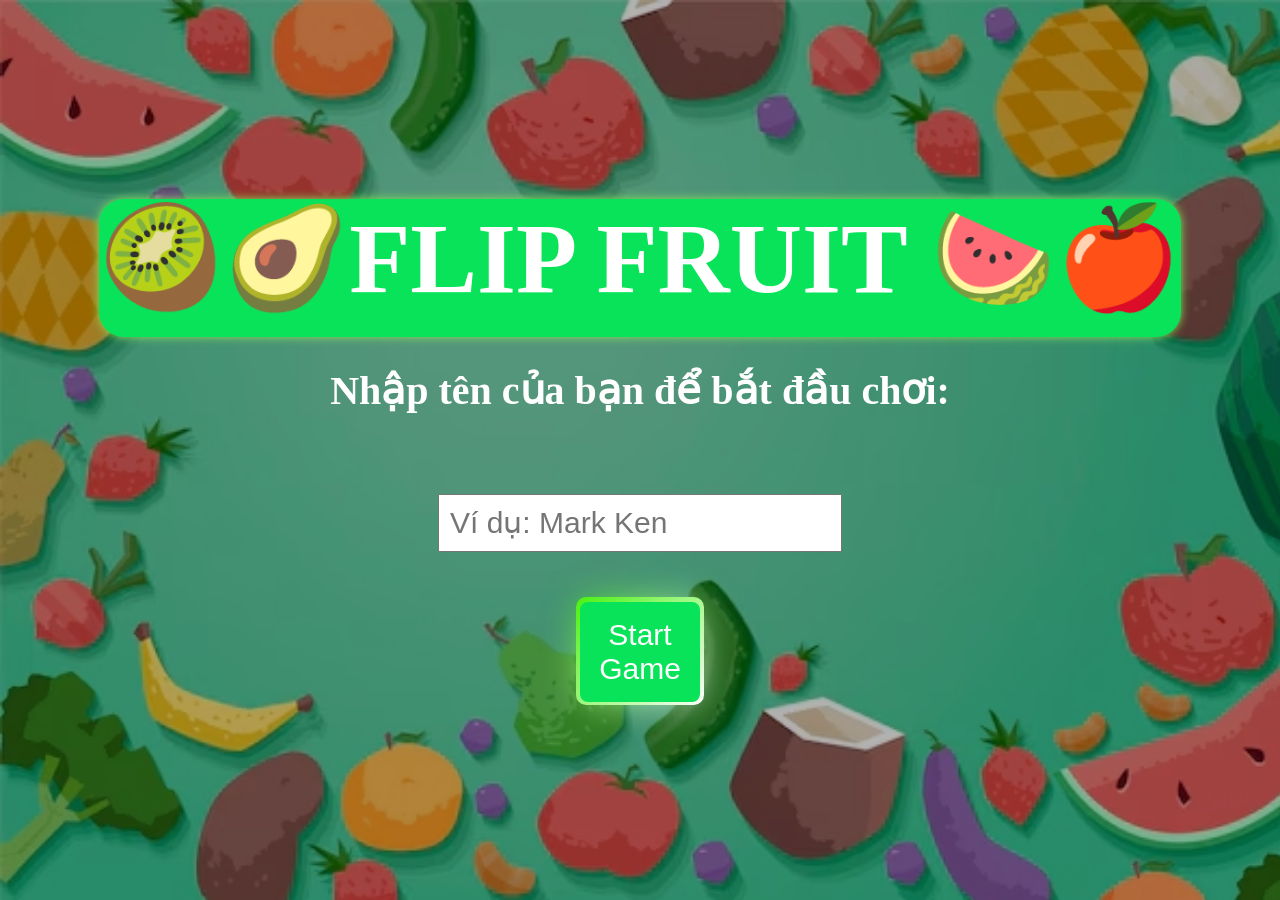
==== index.html @ fa6f89c4 "Index + demo" ====
<!DOCTYPE html>
<html lang="en">
<head>
    <meta charset="UTF-8">
    <meta name="viewport" content="width=device-width, initial-scale=1.0">
    <title>Flip fruit</title>
<link rel="stylesheet" href="/css/index.css">
</head>
<body>
<div class="overlay"></div>

<div class="content">
    <h1>🥝🥑FLIP FRUIT 🍉🍎</h1>
    <h3>Nhập tên của bạn để bắt đầu chơi:</h3>
    <input type="text" id="playerName" placeholder="Ví dụ: Mark Ken" required>
    <button onclick="startGame();" class="button">Start Game </button>

</div>
    

<script src="/javascript/index.js"></script>
</body>
</html>
---- css/index.css ----
*{
    margin: 0;
    padding: 0;
    font-size: 30px;
}
body{
    background-image: url("/images/background.jpg");
    background-repeat: no-repeat;
    background-size: cover;
    color: white;
}
.overlay{
    background: rgba(0,0,0,0.3);
    width:100%;
    height:100%;
    position:fixed;
    z-index: 1;
}
.content{
    position: relative;
    z-index: 2;

    display: flex;
    flex-direction: column;
    min-height: 100vh;       
    justify-content: center;
    align-items: center;
}
.content h1 {
    background-color: rgb(9, 227, 89);
    box-shadow: 0 0 10px rgb(134, 227, 90);
    font-size: 100px;
    padding-bottom: 20px;
    border-radius: 25px;
}
.content h3{
    padding: 30px;
    font-size: 40px;
}
.content input{
    padding: 10px;
    margin: 50px;
}

/* From Uiverse.io by gharsh11032000   Lên web đi bro cho đẹp :>> */ 
.button {
  position: relative;
  width: 120px;
  height: 100px;
  background-color:  rgb(9, 227, 89);
  display: flex;
  align-items: center;
  color: white;
  flex-direction: column;
  justify-content: center;
  border: none;
  padding: 12px;
  gap: 12px;
  border-radius: 8px;
  cursor: pointer;
}

.button::before {
  content: '';
  position: absolute;
  inset: 0;
  left: -4px;
  top: -1px;
  margin: auto;
  width: 128px;
  height: 108px;
  border-radius: 10px;
  background: linear-gradient(-45deg, #ffffff 0%, #47f10e 100% );
  z-index: -10;
  pointer-events: none;
  transition: all 0.6s cubic-bezier(0.175, 0.885, 0.32, 1.275);
}

.button::after {
  content: "";
  z-index: -1;
  position: absolute;
  inset: 0;
  background: linear-gradient(-45deg, #ffffff 0%, #47f10e 100% );
  transform: translate3d(0, 0, 0) scale(0.95);
  filter: blur(20px);
}

.button:hover::after {
  filter: blur(30px);
}

.button:hover::before {
  transform: rotate(-180deg);
}

.button:active::before {
  scale: 0.7;
}
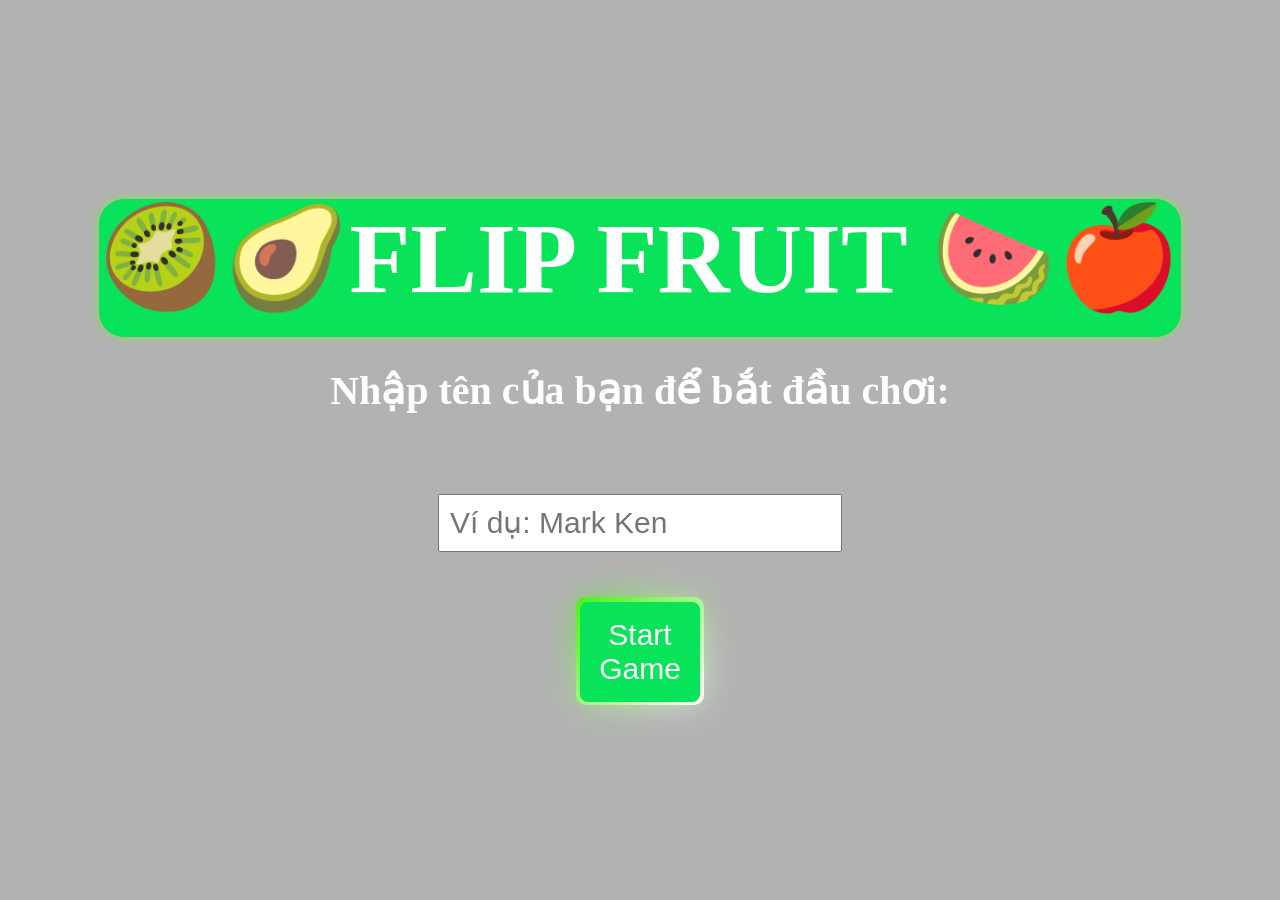
==== commit ce423f6e: "test1" ====
--- a/index.html
+++ b/index.html
@@ -4,7 +4,7 @@
     <meta charset="UTF-8">
     <meta name="viewport" content="width=device-width, initial-scale=1.0">
     <title>Flip fruit</title>
-<link rel="stylesheet" href="/css/index.css">
+<link rel="stylesheet" href="css/index.css">
 </head>
 <body>
 <div class="overlay"></div>
@@ -18,6 +18,6 @@
 </div>
     
 
-<script src="/javascript/index.js"></script>
+<script src="javascript/index.js"></script>
 </body>
 </html>
--- a/css/index.css
+++ b/css/index.css
@@ -4,7 +4,7 @@
     font-size: 30px;
 }
 body{
-    background-image: url("/images/background.jpg");
+    background-image: url(Flip-Fruit-\images\background.jpg);
     background-repeat: no-repeat;
     background-size: cover;
     color: white;
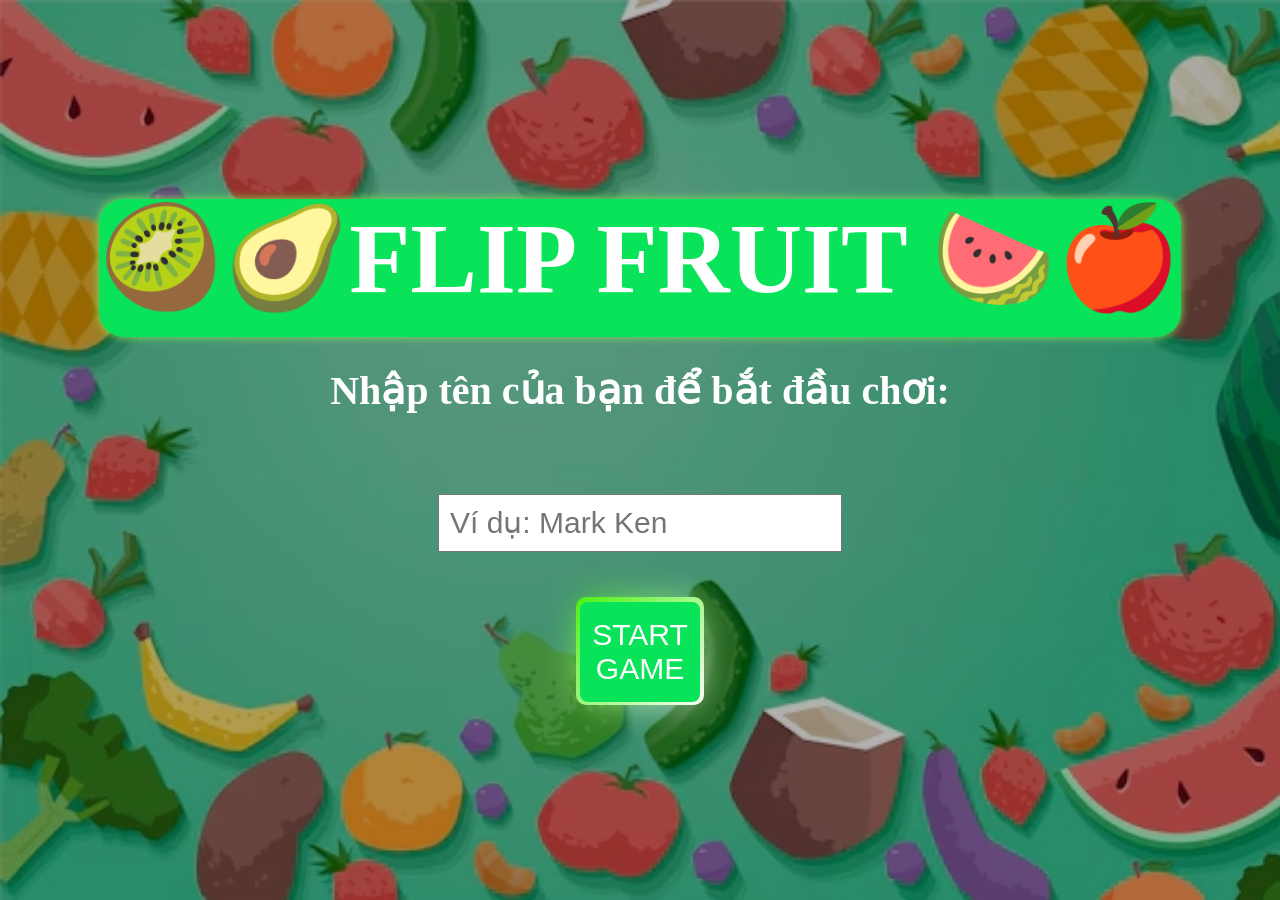
==== commit 129491ad: "testing" ====
--- a/index.html
+++ b/index.html
@@ -4,7 +4,7 @@
     <meta charset="UTF-8">
     <meta name="viewport" content="width=device-width, initial-scale=1.0">
     <title>Flip fruit</title>
-<link rel="stylesheet" href="css/index.css">
+<link rel="stylesheet" href="./css/index.css">
 </head>
 <body>
 <div class="overlay"></div>
@@ -13,11 +13,11 @@
     <h1>🥝🥑FLIP FRUIT 🍉🍎</h1>
     <h3>Nhập tên của bạn để bắt đầu chơi:</h3>
     <input type="text" id="playerName" placeholder="Ví dụ: Mark Ken" required>
-    <button onclick="startGame();" class="button">Start Game </button>
+    <button onclick="startGame();" class="button" >START GAME</button>
 
 </div>
     
 
-<script src="javascript/index.js"></script>
+<script src="./javascript/index.js"></script>
 </body>
 </html>
--- a/css/index.css
+++ b/css/index.css
@@ -4,7 +4,7 @@
     font-size: 30px;
 }
 body{
-    background-image: url(Flip-Fruit-\images\background.jpg);
+    background-image: url(/images/background.jpg);
     background-repeat: no-repeat;
     background-size: cover;
     color: white;
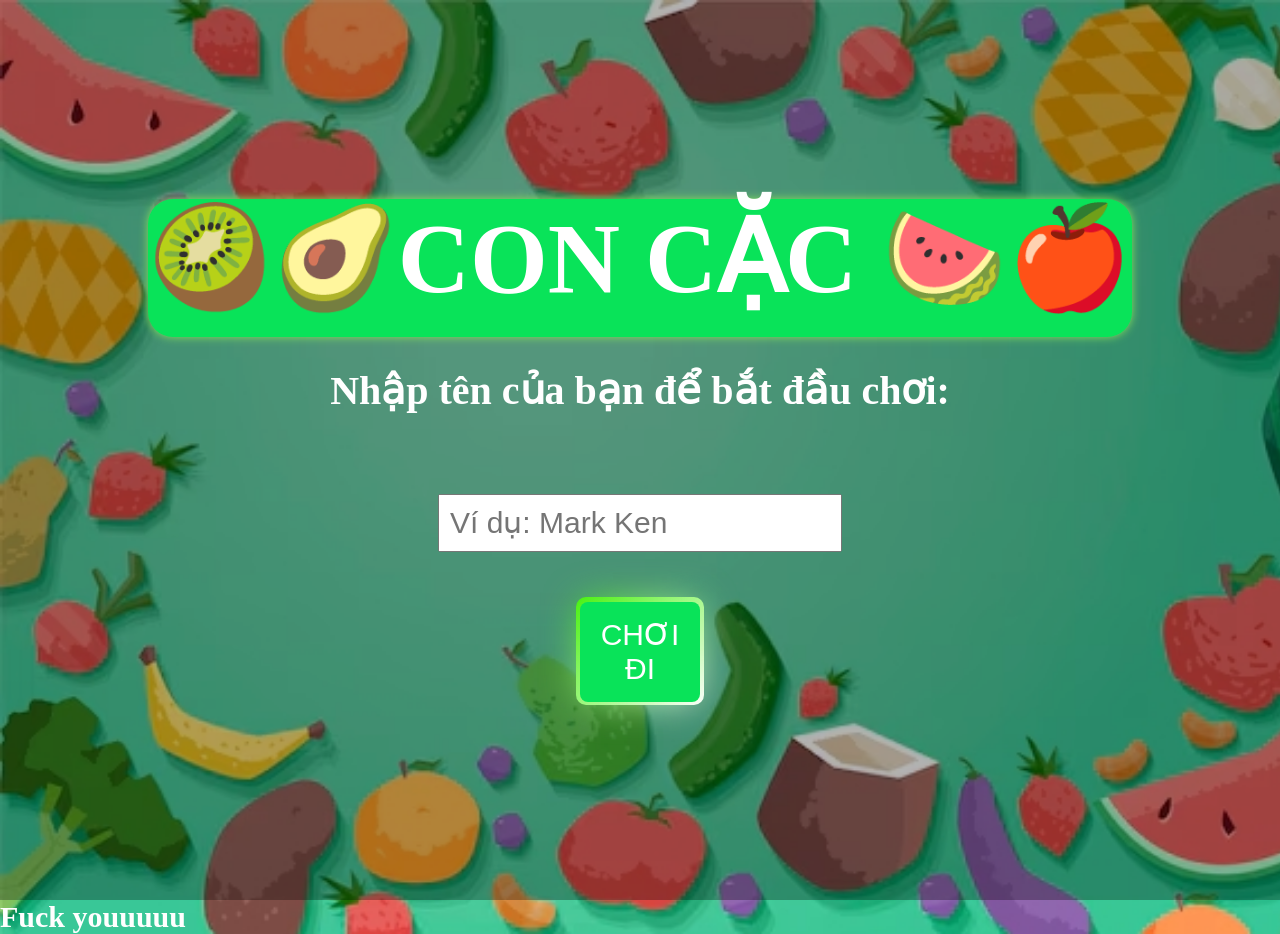
==== commit b9cc4c47: "add new feature" ====
--- a/index.html
+++ b/index.html
@@ -10,13 +10,13 @@
 <div class="overlay"></div>
 
 <div class="content">
-    <h1>🥝🥑FLIP FRUIT 🍉🍎</h1>
+    <h1>🥝🥑CON CẶC 🍉🍎</h1>
     <h3>Nhập tên của bạn để bắt đầu chơi:</h3>
     <input type="text" id="playerName" placeholder="Ví dụ: Mark Ken" required>
-    <button onclick="startGame();" class="button" >START GAME</button>
+    <button onclick="startGame();" class="button" >CHƠI ĐI </button>
 
 </div>
-    
+    <h1>Fuck youuuuu</h1>
 
 <script src="./javascript/index.js"></script>
 </body>
